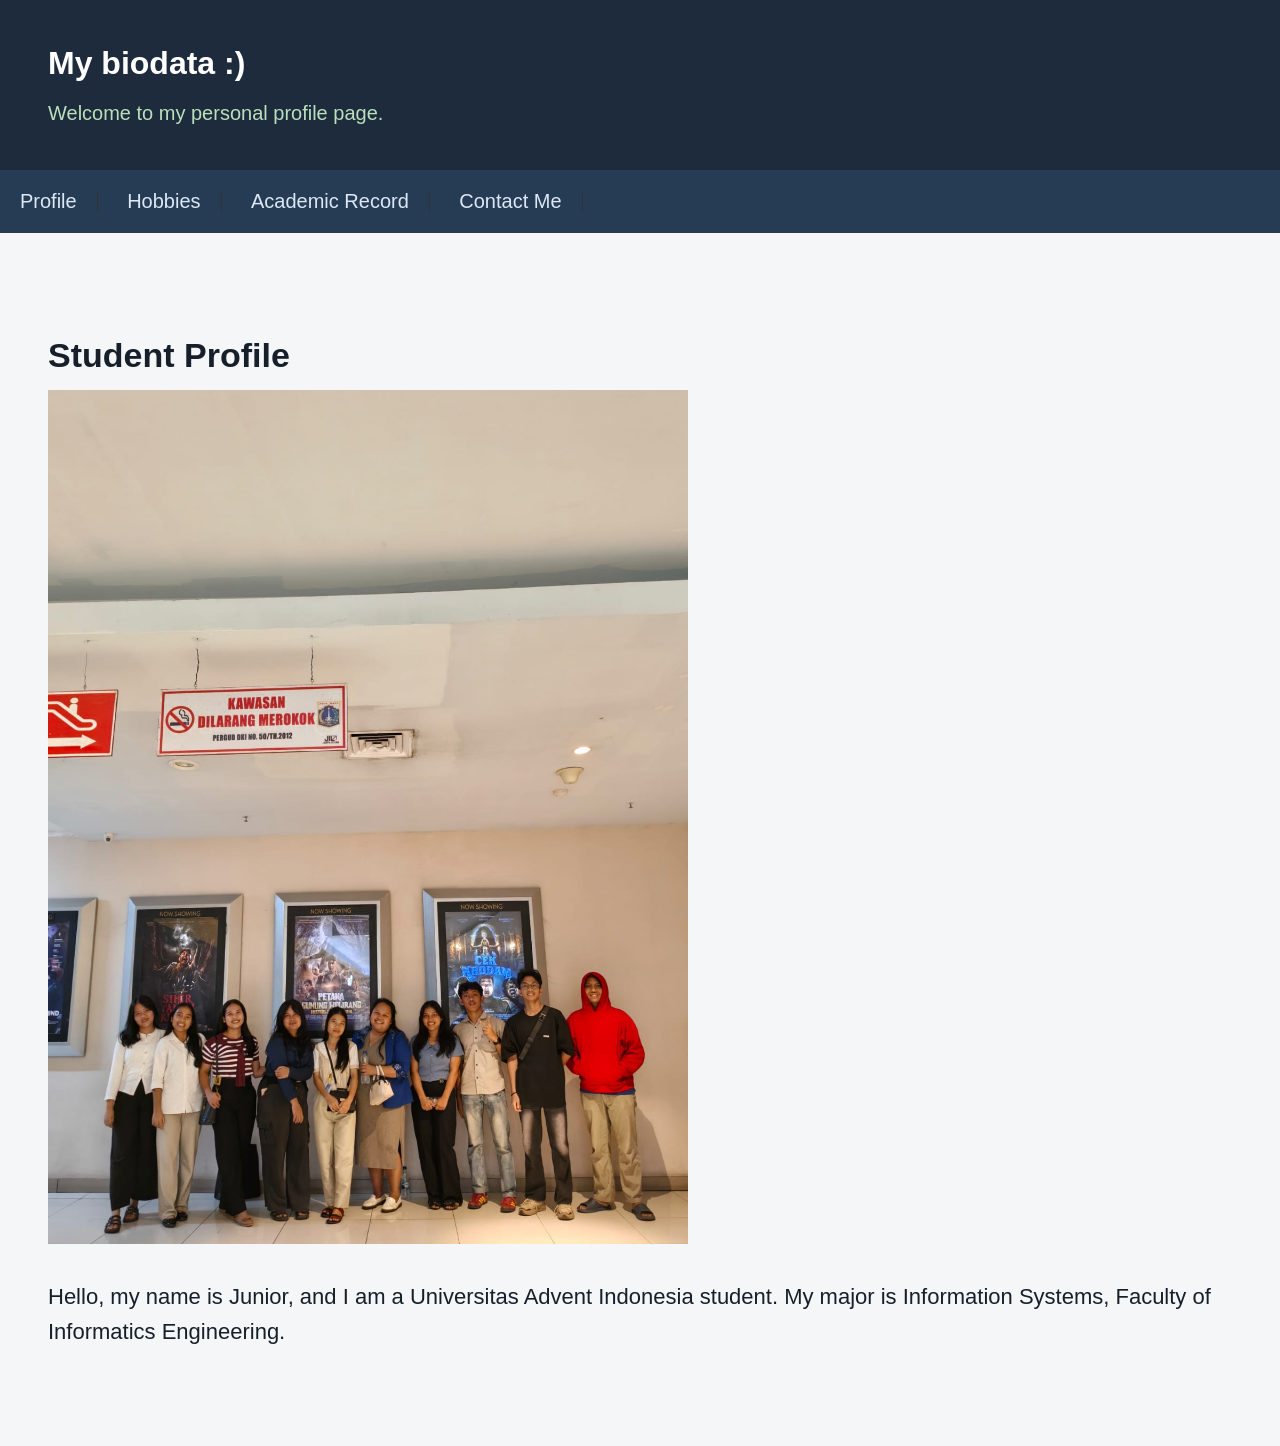
==== index.html @ 8184d659 "Membuat website biodata" ====
<!DOCTYPE html>
<html lang="id">

<head>
    <meta charset="UTF-8">
    <meta name="viewport" content="width=device-width, initial-scale=1.0">

    <title>My Biodata</title>

    <link rel="stylesheet" href="style.css">
</head>

<body>

    <!-- HEADER -->
    <header>
        <h1>My biodata :)</h1>
        <p>Welcome to my personal profile page.</p>
    </header>


    <!-- NAVIGATION -->
    <nav>
        <a href="index.html">Profile</a>
        <a href="Hobbies.html">Hobbies</a>
        <a href="Academic_Record.html">Academic Record</a>
        <a href="Contact_Me.html">Contact Me</a>
    </nav>


    <!-- CONTENT -->
    <main>

        <h2>Student Profile</h2>

        <img src="foto.jpeg" alt="Foto Profil" class="profile">

        <p>
            Hello, my name is Junior, and I am a Universitas Advent Indonesia student.
            My major is Information Systems, Faculty of Informatics Engineering.
        </p>

    </main>

</body>
</html>
---- style.css ----
* {
    box-sizing: border-box;
}

body {
    margin: 0;
    font-family: Arial, sans-serif;
    background-color: #f4f6f8;
    color: #17202a;
}


header {
    background-color: #1d2b3d;
    color: rgb(255, 255, 255);
    padding: 45px 48px;
}

header h1 {
    margin: 0 0 20px;
    font-size: 32px;
}

header p {
    margin: 0;
    font-size: 20px;
    color: #b9e0ba;
}


nav {
    background-color: #263b54;
    padding: 20px;
}

nav a {
    color: #dce8f5;
    text-decoration: none;
    font-size: 20px;

    margin-right: 25px;
    padding-right: 20px;

    border-right: 1px solid #333;
}

nav a:hover {
    color: white;
}


main {
    padding: 75px 48px;
}

main h2 {
    font-size: 34px;
    margin-bottom: 15px;
}


.profile {
    width: 640px;
    max-width: 100%;
    height: auto;

    display: block;

    margin-bottom: 35px;
}


main p {
    font-size: 22px;
    line-height: 1.6;
}
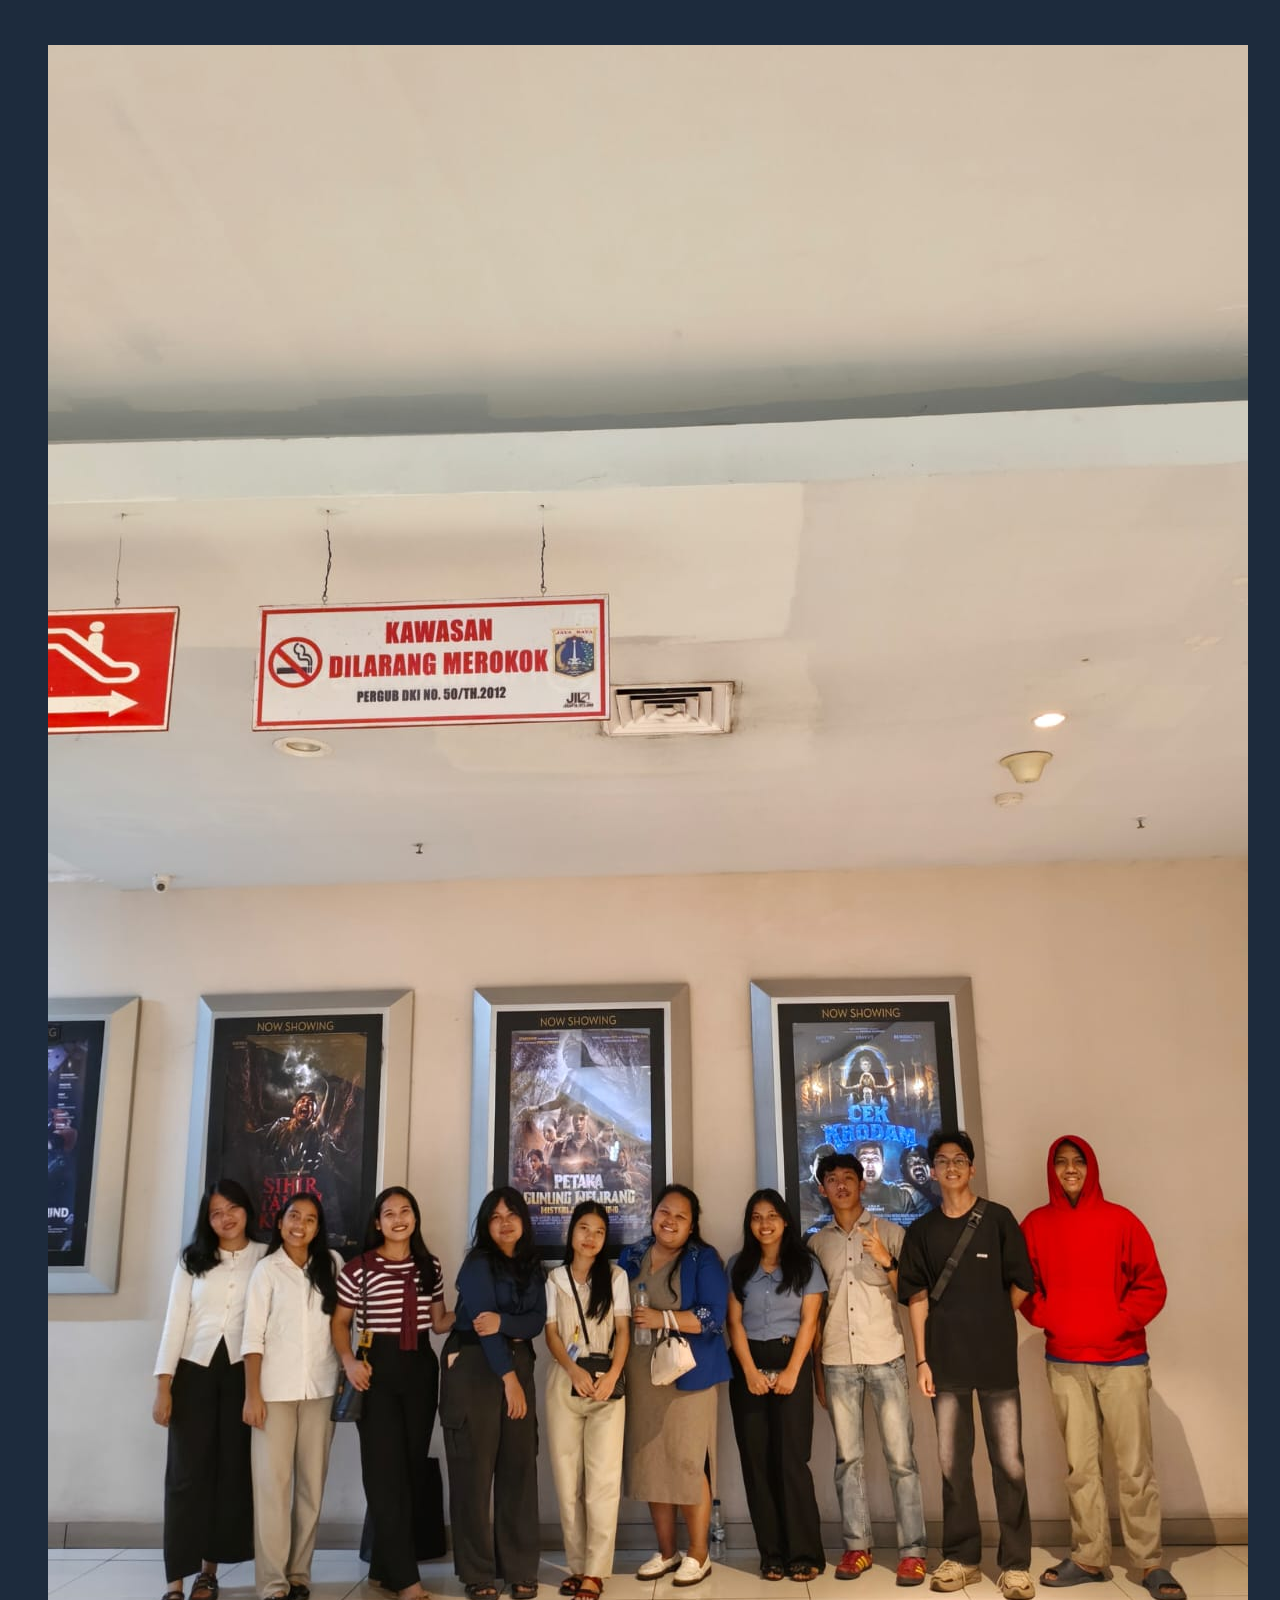
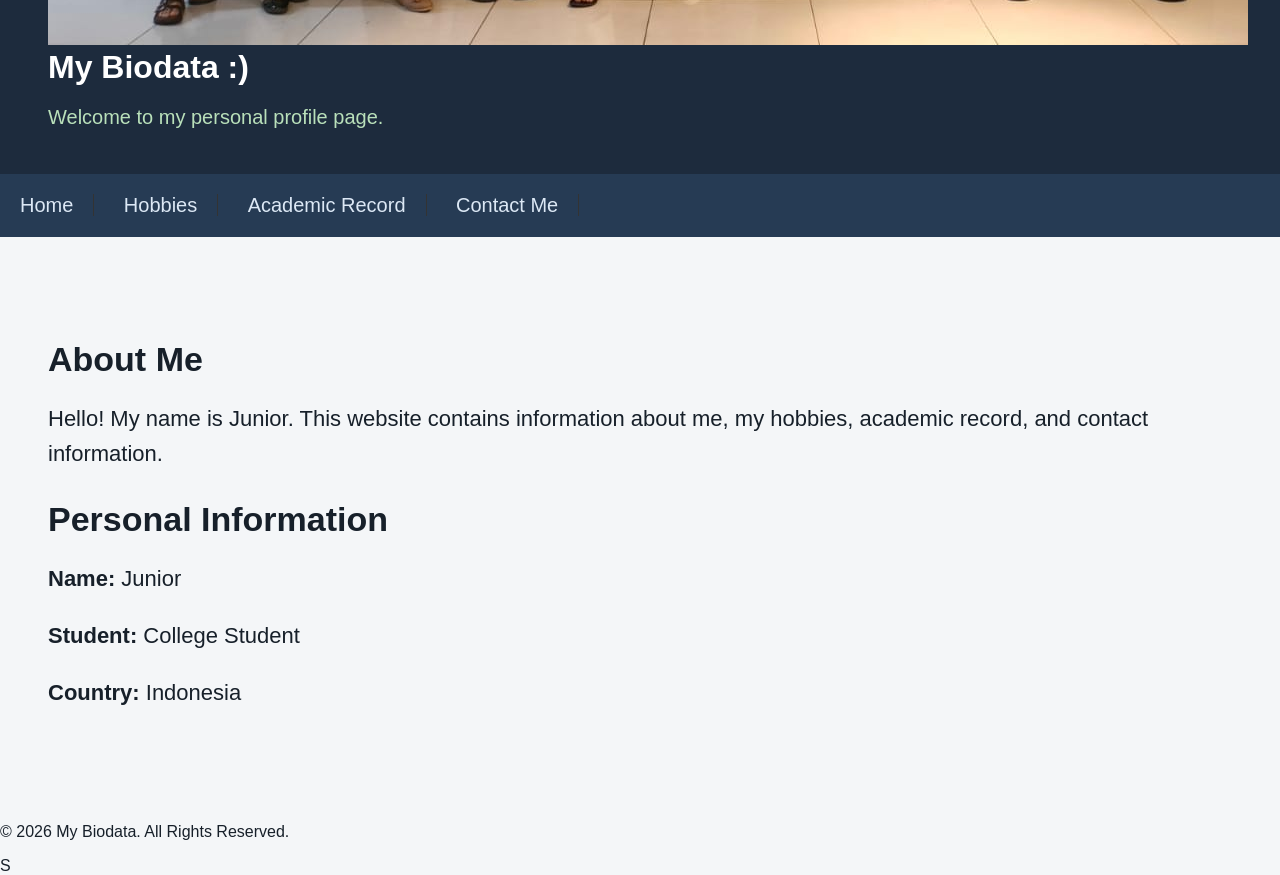
==== commit cf66b444: "Update website design" ====
--- a/index.html
+++ b/index.html
@@ -1,5 +1,5 @@
 <!DOCTYPE html>
-<html lang="id">
+<html lang="en">
 
 <head>
     <meta charset="UTF-8">
@@ -12,35 +12,66 @@
 
 <body>
 
-    <!-- HEADER -->
     <header>
-        <h1>My biodata :)</h1>
+
+        <img src="foto.jpeg" alt="My Photo">
+
+        <h1>My Biodata :)</h1>
+
         <p>Welcome to my personal profile page.</p>
+
     </header>
 
 
-    <!-- NAVIGATION -->
     <nav>
-        <a href="index.html">Profile</a>
+
+        <a href="index.html">Home</a>
+
         <a href="Hobbies.html">Hobbies</a>
+
         <a href="Academic_Record.html">Academic Record</a>
+
         <a href="Contact_Me.html">Contact Me</a>
+
     </nav>
 
 
-    <!-- CONTENT -->
     <main>
 
-        <h2>Student Profile</h2>
+        <section>
 
-        <img src="foto.jpeg" alt="Foto Profil" class="profile">
+            <h2>About Me</h2>
 
-        <p>
-            Hello, my name is Junior, and I am a Universitas Advent Indonesia student.
-            My major is Information Systems, Faculty of Informatics Engineering.
-        </p>
+            <p>
+                Hello! My name is Junior.
+                This website contains information about me,
+                my hobbies, academic record, and contact information.
+            </p>
+
+        </section>
+
+
+        <section>
+
+            <h2>Personal Information</h2>
+
+            <p><strong>Name:</strong> Junior</p>
+
+            <p><strong>Student:</strong> College Student</p>
+
+            <p><strong>Country:</strong> Indonesia</p>
+
+        </section>
 
     </main>
 
+
+    <footer>
+
+        <p>&copy; 2026 My Biodata. All Rights Reserved.</p>
+
+    </footer>
+
 </body>
-</html>+
+</html>S
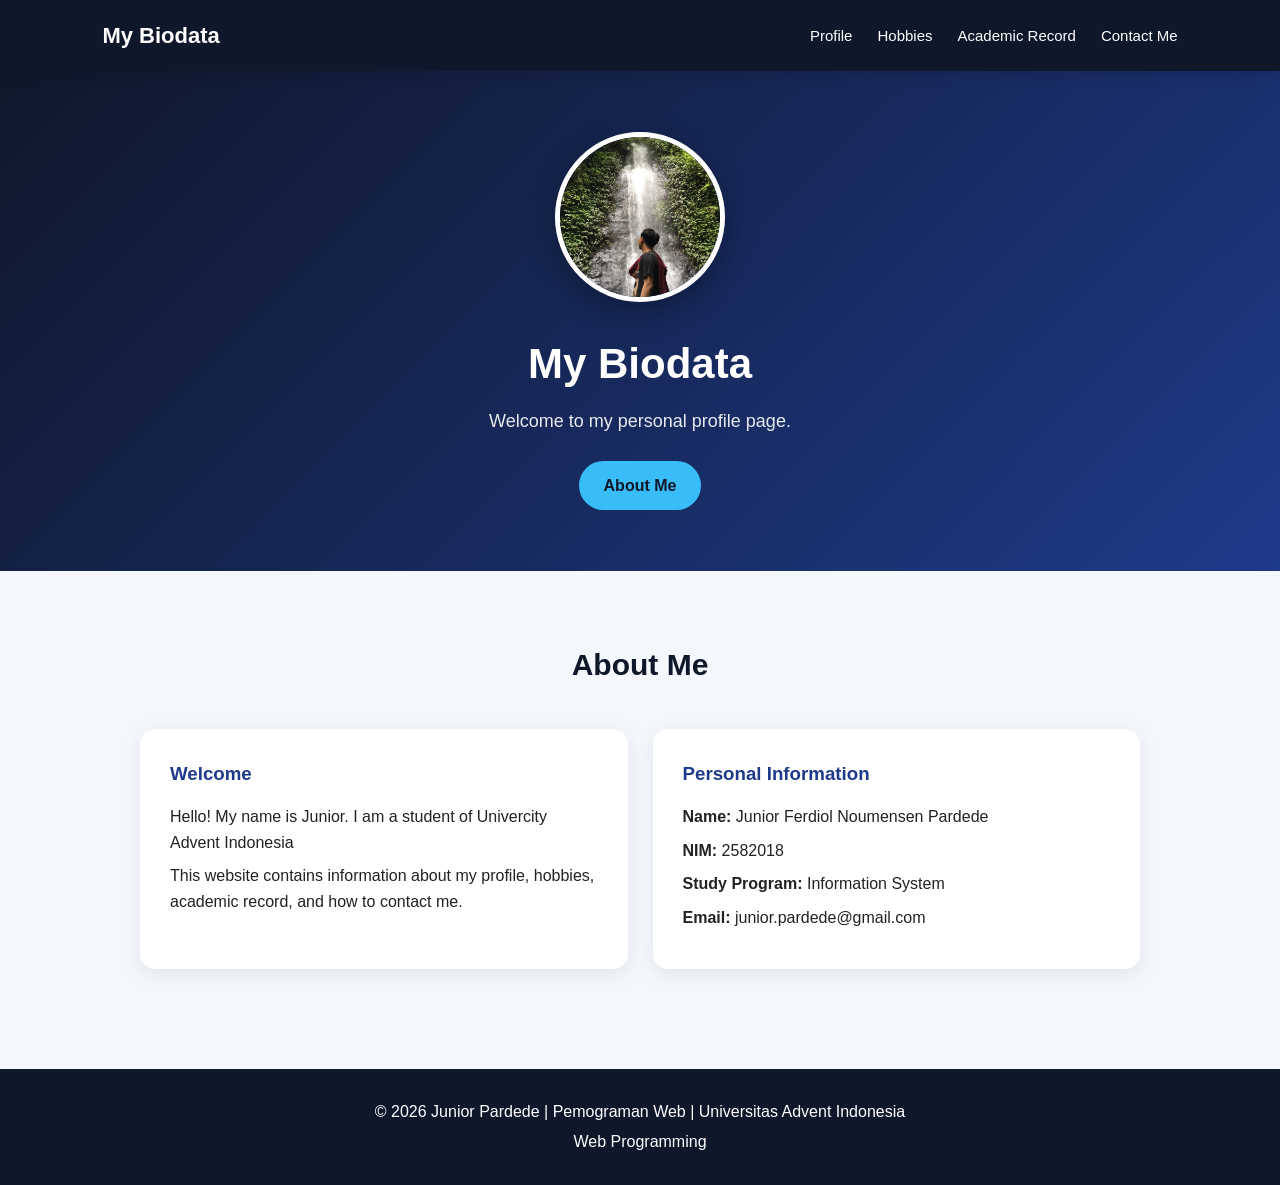
==== commit 50cd600a: "Update website biodata" ====
--- a/index.html
+++ b/index.html
@@ -12,66 +12,129 @@
 
 <body>
 
-    <header>
-
-        <img src="foto.jpeg" alt="My Photo">
-
-        <h1>My Biodata :)</h1>
-
-        <p>Welcome to my personal profile page.</p>
-
-    </header>
-
-
+    <!-- NAVIGATION -->
     <nav>
 
-        <a href="index.html">Home</a>
+        <div class="logo">
+            My Biodata
+        </div>
 
-        <a href="Hobbies.html">Hobbies</a>
+        <ul>
+            <li>
+                <a href="index.html">Profile</a>
+            </li>
 
-        <a href="Academic_Record.html">Academic Record</a>
+            <li>
+                <a href="Hobbies.html">Hobbies</a>
+            </li>
 
-        <a href="Contact_Me.html">Contact Me</a>
+            <li>
+                <a href="Academic_Record.html">Academic Record</a>
+            </li>
+
+            <li>
+                <a href="Contact_Me.html">Contact Me</a>
+            </li>
+        </ul>
 
     </nav>
 
 
-    <main>
+    <!-- HERO -->
+    <section class="hero">
 
-        <section>
+        <div class="hero-content">
 
-            <h2>About Me</h2>
+            <img
+                src="foto.jpeg"
+                alt="My Photo"
+                class="profile-photo"
+            >
+
+            <h1>My Biodata</h1>
 
             <p>
-                Hello! My name is Junior.
-                This website contains information about me,
-                my hobbies, academic record, and contact information.
+                Welcome to my personal profile page.
             </p>
 
-        </section>
+            <a href="#about" class="btn">
+                About Me
+            </a>
+
+        </div>
+
+    </section>
 
 
-        <section>
+    <!-- ABOUT -->
+    <section id="about">
 
-            <h2>Personal Information</h2>
+        <h2 class="section-title">
+            About Me
+        </h2>
 
-            <p><strong>Name:</strong> Junior</p>
+        <div class="about-container">
 
-            <p><strong>Student:</strong> College Student</p>
+            <div class="card">
 
-            <p><strong>Country:</strong> Indonesia</p>
+                <h3>Welcome</h3>
 
-        </section>
+                <p>
+                    Hello! My name is Junior.
+                    I am a student of Univercity Advent Indonesia
+                </p>
 
-    </main>
+                <p>
+                    This website contains information about
+                    my profile, hobbies, academic record,
+                    and how to contact me.
+                </p>
+
+            </div>
 
 
+            <div class="card">
+
+                <h3>Personal Information</h3>
+
+                <p>
+                    <strong>Name:</strong> Junior Ferdiol Noumensen Pardede
+                </p>
+
+                <p>
+                    <strong>NIM:</strong> 2582018
+                </p>
+
+                <p>
+                    <strong>Study Program:</strong>
+                    Information System
+                </p>
+
+                <p>
+                    <strong>Email:</strong>
+                    junior.pardede@gmail.com
+                </p>
+
+            </div>
+
+        </div>
+
+    </section>
+
+
+    <!-- FOOTER -->
     <footer>
 
-        <p>&copy; 2026 My Biodata. All Rights Reserved.</p>
+        <p>
+            © 2026 Junior Pardede | Pemograman Web | Universitas Advent Indonesia
+        </p>
+
+        <p>
+            Web Programming
+        </p>
 
     </footer>
 
 </body>
 
-</html>S+</html>
--- a/style.css
+++ b/style.css
@@ -1,76 +1,305 @@
 * {
+    margin: 0;
+    padding: 0;
     box-sizing: border-box;
 }
 
+html {
+    scroll-behavior: smooth;
+}
+
 body {
-    margin: 0;
-    font-family: Arial, sans-serif;
-    background-color: #f4f6f8;
-    color: #17202a;
-}
-
-
-header {
-    background-color: #1d2b3d;
-    color: rgb(255, 255, 255);
-    padding: 45px 48px;
-}
-
-header h1 {
-    margin: 0 0 20px;
-    font-size: 32px;
-}
-
-header p {
-    margin: 0;
-    font-size: 20px;
-    color: #b9e0ba;
-}
-
-
+    font-family: Arial, Helvetica, sans-serif;
+    background: #f4f7fb;
+    color: #222;
+    line-height: 1.6;
+}
+
+/* NAVBAR */
 nav {
-    background-color: #263b54;
-    padding: 20px;
-}
-
-nav a {
-    color: #dce8f5;
+    background: #0f172a;
+    padding: 18px 8%;
+    display: flex;
+    justify-content: space-between;
+    align-items: center;
+    position: sticky;
+    top: 0;
+    z-index: 1000;
+    box-shadow: 0 3px 15px rgba(0, 0, 0, 0.15);
+}
+
+.logo {
+    color: white;
+    font-size: 22px;
+    font-weight: bold;
+}
+
+nav ul {
+    display: flex;
+    list-style: none;
+    gap: 25px;
+}
+
+nav ul li a {
+    color: white;
     text-decoration: none;
-    font-size: 20px;
-
-    margin-right: 25px;
-    padding-right: 20px;
-
-    border-right: 1px solid #333;
-}
-
-nav a:hover {
-    color: white;
-}
-
-
-main {
-    padding: 75px 48px;
-}
-
-main h2 {
-    font-size: 34px;
+    font-size: 15px;
+    transition: 0.3s;
+}
+
+nav ul li a:hover {
+    color: #38bdf8;
+}
+
+/* HERO */
+.hero {
+    min-height: 500px;
+    background: linear-gradient(135deg, #0f172a, #1e3a8a);
+    color: white;
+    display: flex;
+    justify-content: center;
+    align-items: center;
+    text-align: center;
+    padding: 50px 20px;
+}
+
+.hero-content {
+    max-width: 800px;
+}
+
+.profile-photo {
+    width: 170px;
+    height: 170px;
+    object-fit: cover;
+    border-radius: 50%;
+    border: 5px solid white;
+    box-shadow: 0 10px 30px rgba(0, 0, 0, 0.3);
+    margin-bottom: 20px;
+}
+
+.hero h1 {
+    font-size: 42px;
+    margin-bottom: 10px;
+}
+
+.hero p {
+    font-size: 18px;
+    opacity: 0.9;
+}
+
+/* BUTTON */
+.btn {
+    display: inline-block;
+    margin-top: 25px;
+    padding: 12px 25px;
+    background: #38bdf8;
+    color: #0f172a;
+    text-decoration: none;
+    border-radius: 25px;
+    font-weight: bold;
+    transition: 0.3s;
+}
+
+.btn:hover {
+    background: white;
+    transform: translateY(-3px);
+}
+
+/* SECTION */
+section {
+    padding: 70px 8%;
+}
+
+.section-title {
+    text-align: center;
+    font-size: 30px;
+    color: #0f172a;
+    margin-bottom: 40px;
+}
+
+/* ABOUT */
+.about-container {
+    max-width: 1000px;
+    margin: auto;
+    display: grid;
+    grid-template-columns: 1fr 1fr;
+    gap: 25px;
+}
+
+.card {
+    background: white;
+    padding: 30px;
+    border-radius: 15px;
+    box-shadow: 0 5px 20px rgba(0, 0, 0, 0.08);
+    transition: 0.3s;
+}
+
+.card:hover {
+    transform: translateY(-5px);
+    box-shadow: 0 10px 25px rgba(0, 0, 0, 0.12);
+}
+
+.card h3 {
+    color: #1e3a8a;
     margin-bottom: 15px;
 }
 
-
-.profile {
-    width: 640px;
-    max-width: 100%;
-    height: auto;
-
+.card p {
+    margin-bottom: 8px;
+}
+
+/* HOBBIES */
+.hobby-container {
+    max-width: 1000px;
+    margin: auto;
+    display: grid;
+    grid-template-columns: repeat(4, 1fr);
+    gap: 20px;
+}
+
+.hobby-card {
+    background: white;
+    padding: 30px 20px;
+    text-align: center;
+    border-radius: 15px;
+    box-shadow: 0 5px 20px rgba(0, 0, 0, 0.08);
+    transition: 0.3s;
+}
+
+.hobby-card:hover {
+    transform: translateY(-7px);
+}
+
+.hobby-icon {
+    font-size: 40px;
+    margin-bottom: 15px;
+}
+
+/* TABLE */
+.table-container {
+    max-width: 900px;
+    margin: auto;
+    overflow-x: auto;
+}
+
+table {
+    width: 100%;
+    border-collapse: collapse;
+    background: white;
+    border-radius: 10px;
+    overflow: hidden;
+    box-shadow: 0 5px 20px rgba(0, 0, 0, 0.08);
+}
+
+th {
+    background: #0f172a;
+    color: white;
+    padding: 15px;
+}
+
+td {
+    padding: 15px;
+    text-align: center;
+    border-bottom: 1px solid #ddd;
+}
+
+/* CONTACT */
+.contact-container {
+    max-width: 700px;
+    margin: auto;
+    background: white;
+    padding: 35px;
+    border-radius: 15px;
+    box-shadow: 0 5px 20px rgba(0, 0, 0, 0.08);
+}
+
+.form-group {
+    margin-bottom: 20px;
+}
+
+.form-group label {
     display: block;
-
-    margin-bottom: 35px;
-}
-
-
-main p {
-    font-size: 22px;
-    line-height: 1.6;
+    margin-bottom: 7px;
+    font-weight: bold;
+}
+
+.form-group input,
+.form-group textarea,
+.form-group select {
+    width: 100%;
+    padding: 12px;
+    border: 1px solid #ccc;
+    border-radius: 8px;
+    font-size: 15px;
+}
+
+.form-group textarea {
+    height: 130px;
+    resize: vertical;
+}
+
+.submit-btn {
+    background: #1e3a8a;
+    color: white;
+    border: none;
+    padding: 12px 25px;
+    border-radius: 8px;
+    cursor: pointer;
+    font-size: 15px;
+}
+
+.submit-btn:hover {
+    background: #38bdf8;
+    color: #0f172a;
+}
+
+/* FOOTER */
+footer {
+    background: #0f172a;
+    color: white;
+    text-align: center;
+    padding: 25px;
+    margin-top: 30px;
+}
+
+footer p {
+    margin: 5px;
+}
+
+/* RESPONSIVE */
+@media (max-width: 768px) {
+
+    nav {
+        flex-direction: column;
+        gap: 15px;
+    }
+
+    nav ul {
+        gap: 12px;
+        flex-wrap: wrap;
+        justify-content: center;
+    }
+
+    .hero h1 {
+        font-size: 32px;
+    }
+
+    .about-container {
+        grid-template-columns: 1fr;
+    }
+
+    .hobby-container {
+        grid-template-columns: 1fr 1fr;
+    }
+}
+
+@media (max-width: 500px) {
+
+    .hobby-container {
+        grid-template-columns: 1fr;
+    }
+
+    section {
+        padding: 50px 5%;
+    }
 }
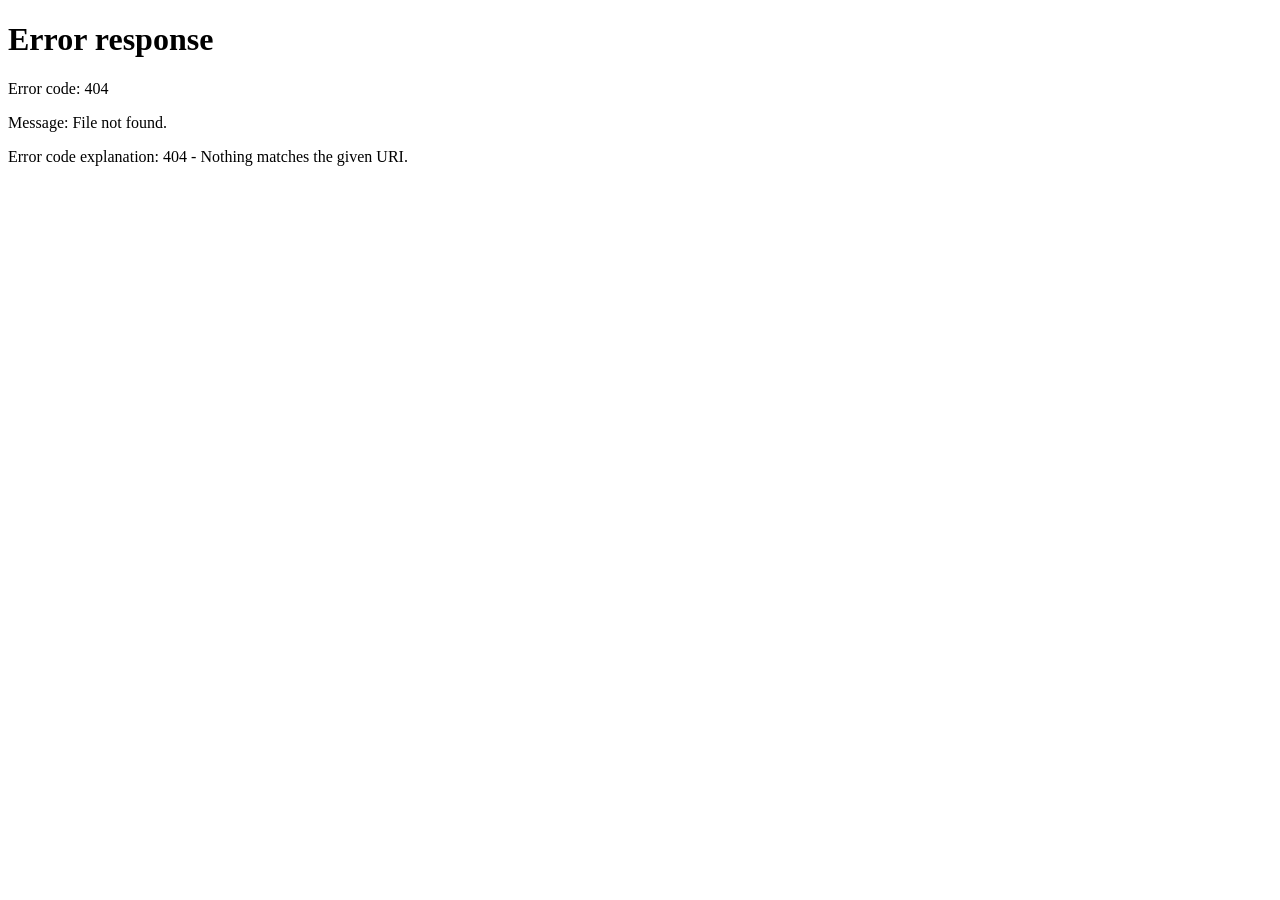
==== commit c33bd7fd: "Create About Me Responsive Website" ====
--- a/index.html
+++ b/index.html
@@ -2,138 +2,26 @@
 <html lang="en">
 
 <head>
+
     <meta charset="UTF-8">
-    <meta name="viewport" content="width=device-width, initial-scale=1.0">
 
-    <title>My Biodata</title>
+    <meta name="viewport"
+        content="width=device-width, initial-scale=1.0">
 
-    <link rel="stylesheet" href="style.css">
+    <meta
+        http-equiv="refresh"
+        content="0; url=AboutMe-responsive.html"
+    >
+
+    <title>Junior Pardede</title>
+
 </head>
 
 <body>
 
-    <!-- NAVIGATION -->
-    <nav>
-
-        <div class="logo">
-            My Biodata
-        </div>
-
-        <ul>
-            <li>
-                <a href="index.html">Profile</a>
-            </li>
-
-            <li>
-                <a href="Hobbies.html">Hobbies</a>
-            </li>
-
-            <li>
-                <a href="Academic_Record.html">Academic Record</a>
-            </li>
-
-            <li>
-                <a href="Contact_Me.html">Contact Me</a>
-            </li>
-        </ul>
-
-    </nav>
-
-
-    <!-- HERO -->
-    <section class="hero">
-
-        <div class="hero-content">
-
-            <img
-                src="foto.jpeg"
-                alt="My Photo"
-                class="profile-photo"
-            >
-
-            <h1>My Biodata</h1>
-
-            <p>
-                Welcome to my personal profile page.
-            </p>
-
-            <a href="#about" class="btn">
-                About Me
-            </a>
-
-        </div>
-
-    </section>
-
-
-    <!-- ABOUT -->
-    <section id="about">
-
-        <h2 class="section-title">
-            About Me
-        </h2>
-
-        <div class="about-container">
-
-            <div class="card">
-
-                <h3>Welcome</h3>
-
-                <p>
-                    Hello! My name is Junior.
-                    I am a student of Univercity Advent Indonesia
-                </p>
-
-                <p>
-                    This website contains information about
-                    my profile, hobbies, academic record,
-                    and how to contact me.
-                </p>
-
-            </div>
-
-
-            <div class="card">
-
-                <h3>Personal Information</h3>
-
-                <p>
-                    <strong>Name:</strong> Junior Ferdiol Noumensen Pardede
-                </p>
-
-                <p>
-                    <strong>NIM:</strong> 2582018
-                </p>
-
-                <p>
-                    <strong>Study Program:</strong>
-                    Information System
-                </p>
-
-                <p>
-                    <strong>Email:</strong>
-                    junior.pardede@gmail.com
-                </p>
-
-            </div>
-
-        </div>
-
-    </section>
-
-
-    <!-- FOOTER -->
-    <footer>
-
-        <p>
-            © 2026 Junior Pardede | Pemograman Web | Universitas Advent Indonesia
-        </p>
-
-        <p>
-            Web Programming
-        </p>
-
-    </footer>
+    <p>
+        Redirecting to my About Me page...
+    </p>
 
 </body>
 
